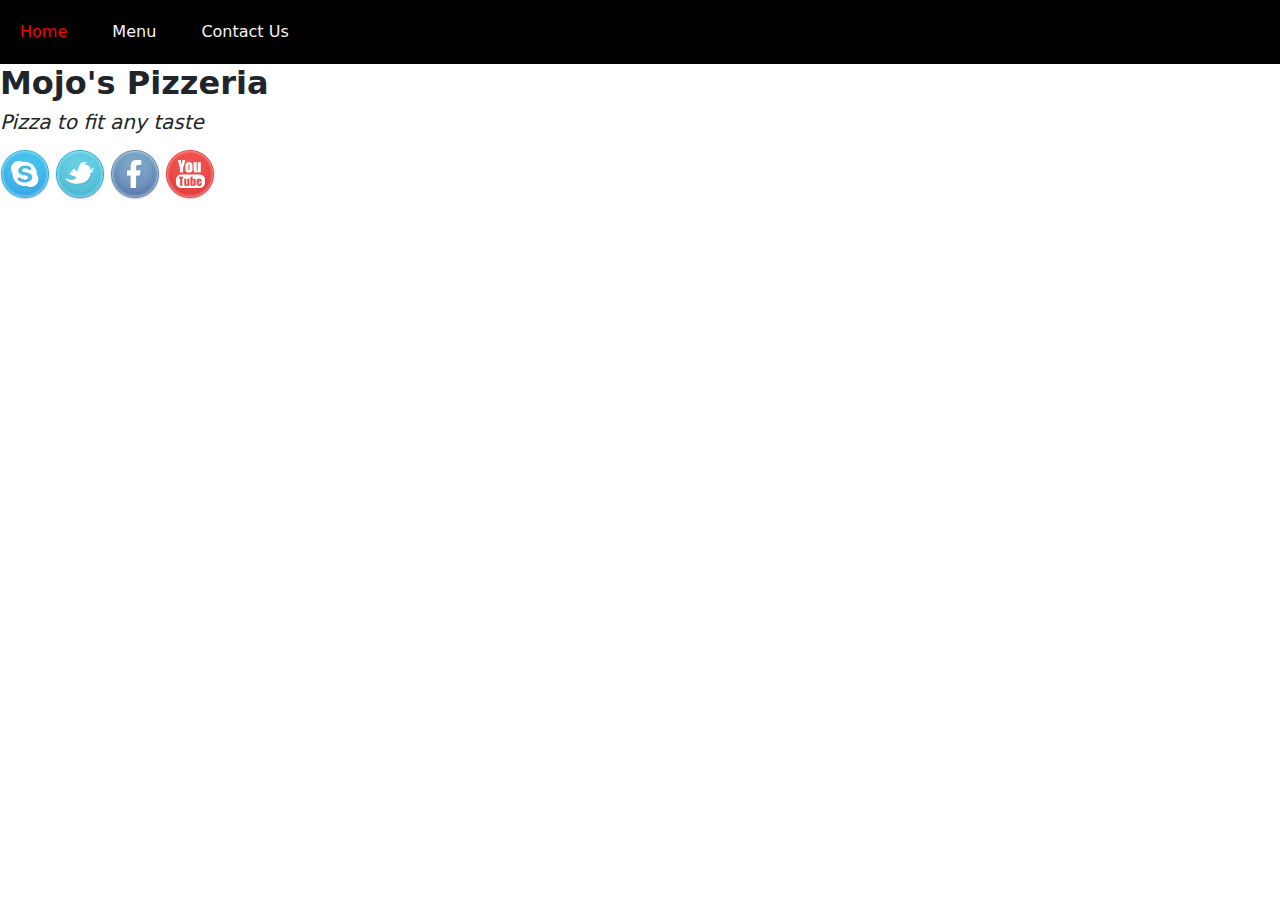
==== index.html @ bee9d0db "added styling to body,header and nav" ====
<!DOCTYPE html>
<html lang="en">
<head>
    <meta charset="UTF-8">
    <meta http-equiv="X-UA-Compatible" content="IE=edge">
    <meta name="viewport" content="width=device-width, initial-scale=1.0">
    <title>Document</title>
    <link rel="stylesheet" href="https://cdn.jsdelivr.net/npm/bootstrap@5.1.3/dist/css/bootstrap.min.css">
    <link rel="stylesheet" href="./css/style.css" type="text/css"/>
    <script src="https://code.jquery.com/jquery-3.5.0.js"></script>
    <script srcript src="js/main.js"></script>

</head>
<body>
    <div class="Nav">
        <a href="index.html">Home</a>
        <a href="Menu.html">Menu</a>
        <a href="contact.html">Contact Us</a>
    </div>
    </div>
    <div class="Home">
        <div class="row"> 
           <div class="h1">
      <h2><strong>Mojo's Pizzeria</strong></h2>
      <h5><em>Pizza to fit any taste</em></h5>
      </div>
  </div>
  </div>
  <div class="footer">
    <footer>
     <a href=""><img src=" images/social icons/skype.png" alt=""></a>
       <a href=""><img src="images/social icons/twitter.png" alt=""></a>
       <a href=""><img src="images/social icons/facebook.png" alt=""></a>
      <a href=""><img src=" images/social icons/you_tube.png" alt=""></a>
  </footer>
</body>
</html>
---- css/style.css ----
body {
    
    background-attachment: fixed;
    box-sizing:border-box;

}
.header {
    background-color: black;
    margin: 1px;
    padding:15px;
    text-align: center;
    color:whitesmoke;
}

.Nav {
     overflow: hidden;
     background-color: black;
     
     
     
}
.Nav a {
    background-color: black;
    text-align: center;
    display: inline-block;
    padding:20px;
    margin:0px;
    text-decoration: none;
    color:whitesmoke;
}
.Nav a:hover {
     color: red;
}
.row:after {
    content: "";
    display:table;
    clear:both;
}
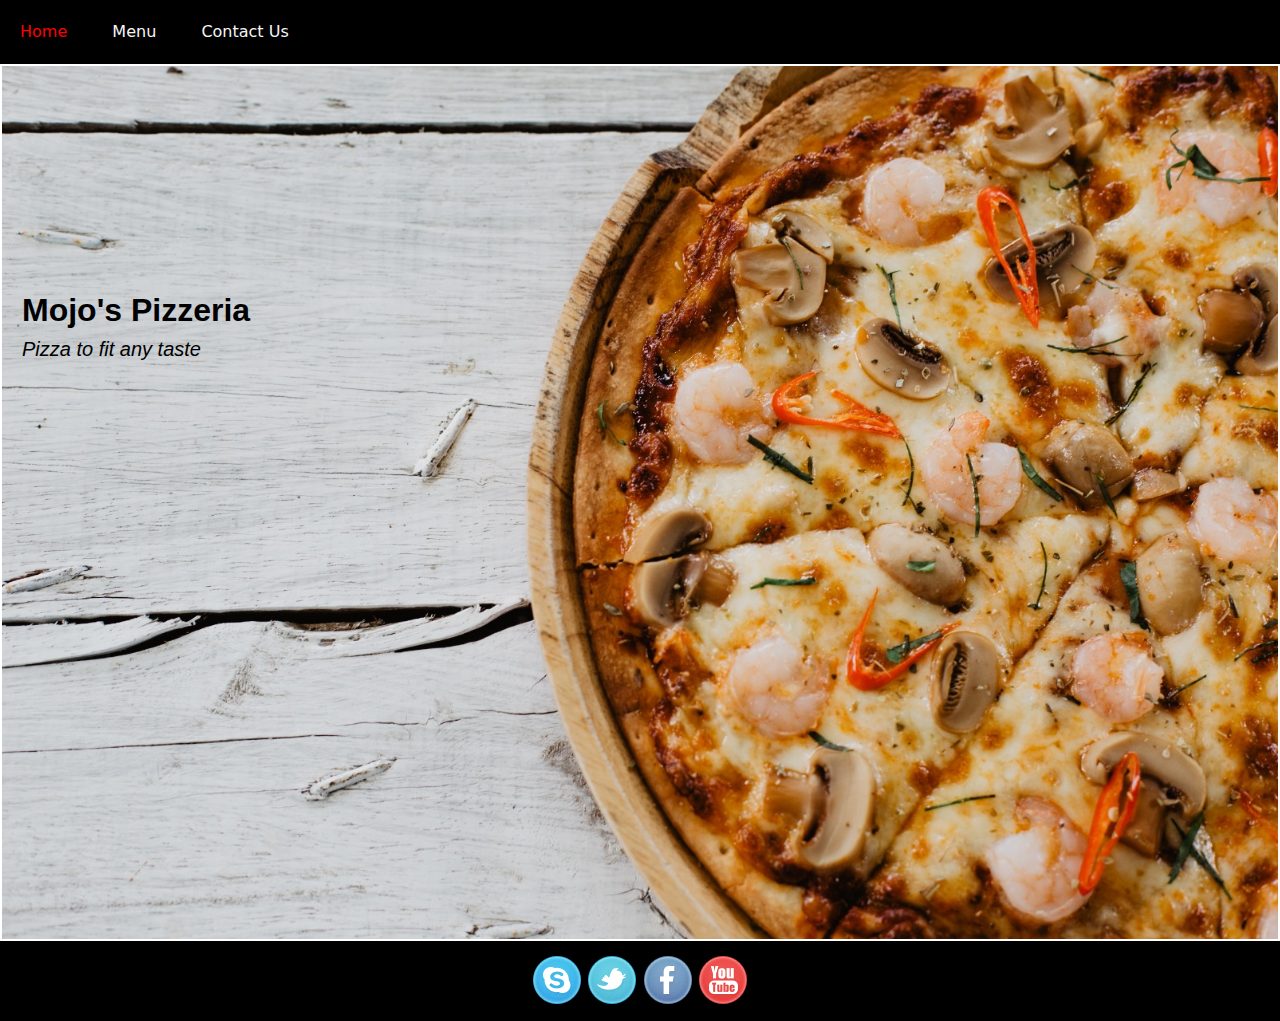
==== commit aecfcaa8: "added index" ====
--- a/index.html
+++ b/index.html
@@ -18,7 +18,7 @@
         <a href="contact.html">Contact Us</a>
     </div>
     </div>
-    <div class="Home">
+    <div class="index">
         <div class="row"> 
            <div class="h1">
       <h2><strong>Mojo's Pizzeria</strong></h2>
--- a/css/style.css
+++ b/css/style.css
@@ -35,4 +35,125 @@
     content: "";
     display:table;
     clear:both;
-}+}
+.index {
+    background-image: url('../images/pizza.jpeg');
+    background-size: cover;
+    padding-top: 16%;
+    color: #fff;
+    height: 97vh;
+    font-family:'Lucida Sans', 'Lucida Sans Regular', 'Lucida Grande', 'Lucida Sans Unicode', Geneva, Verdana, sans-serif;
+    margin:2px;
+} 
+     .h1,.h4 {
+         margin: 20px;
+        font-family:-apple-system, BlinkMacSystemFont, 'Segoe UI', Roboto, Oxygen, Ubuntu, Cantarell, 'Open Sans', 'Helvetica Neue', sans-serif;
+        color:black;
+        text-align: left;
+          
+
+ }
+     .h2 {
+
+        text-align:center;
+        margin-top:5px;
+        color:white;
+    } */
+      .col {
+
+        margin-top:140px;
+        
+      }
+       .card-body {
+           margin:5px;
+           padding:10px ;
+       }
+       .card h-50 {
+        margin:20px;
+        padding:20px;
+        background-image: url ('images/pepperoni.jpg ')
+    }
+    .card-img-top {
+        margin:10px;
+        padding:10px;
+    }
+     .footer {
+        background-color:black;
+        width:100%;
+        padding:15px;
+        text-align: center;
+        color:white;
+        
+    }
+    #order {
+        background-color:black;
+        color: white;
+        float:left;
+        
+        background-repeat: no-repeat;
+    } 
+
+     #alert {
+        padding:0;
+    }
+    #size {
+        margin:20px;
+        text-align: left;
+    }
+    #name {
+        align-items: left;
+    }
+    .btn {
+        color:3px solid black;
+        background-color: grey;
+        
+    } 
+
+      #alert {
+     padding-top: 5%;
+     font-size: 22px;
+     padding-right: 8%;
+     padding-left: 5%;
+     color: black;
+     margin-right:10px;
+   }  
+
+     #selected {
+       margin:15px;
+       padding:5px;
+       
+
+   } 
+   #your-selections {
+    margin:1px;
+
+ }
+
+
+ .btn {
+     color:black;
+ }  
+
+   .contact {
+   background-image:url('../images/images (16).jpeg');
+   background-size: cover;
+   width: 100%;
+   height:100vh;
+   color:white;
+   }
+   form input{
+       width:48%;
+     }
+     form input, form textarea{
+       background: transparent;
+       border: 2px solid white;
+       color: white;
+       padding: 9px;
+     }
+     form textarea{
+       margin-top: 10px;
+       width:100%;
+     }
+       .h3 {
+           text-align:center;
+       }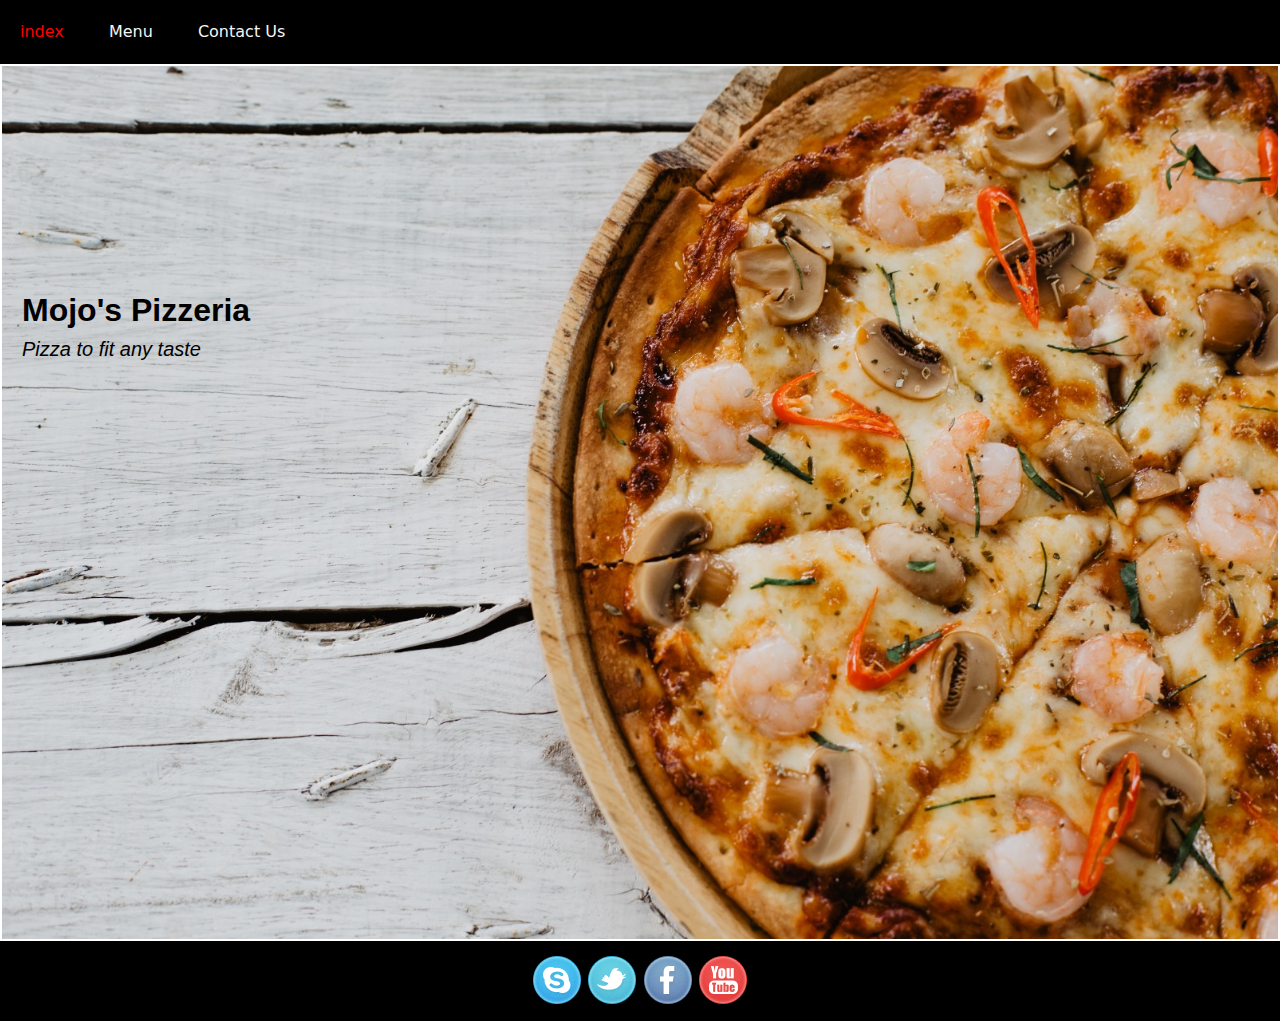
==== commit e0dac5e9: "added index" ====
--- a/index.html
+++ b/index.html
@@ -13,7 +13,7 @@
 </head>
 <body>
     <div class="Nav">
-        <a href="index.html">Home</a>
+        <a href="index.html">index</a>
         <a href="Menu.html">Menu</a>
         <a href="contact.html">Contact Us</a>
     </div>
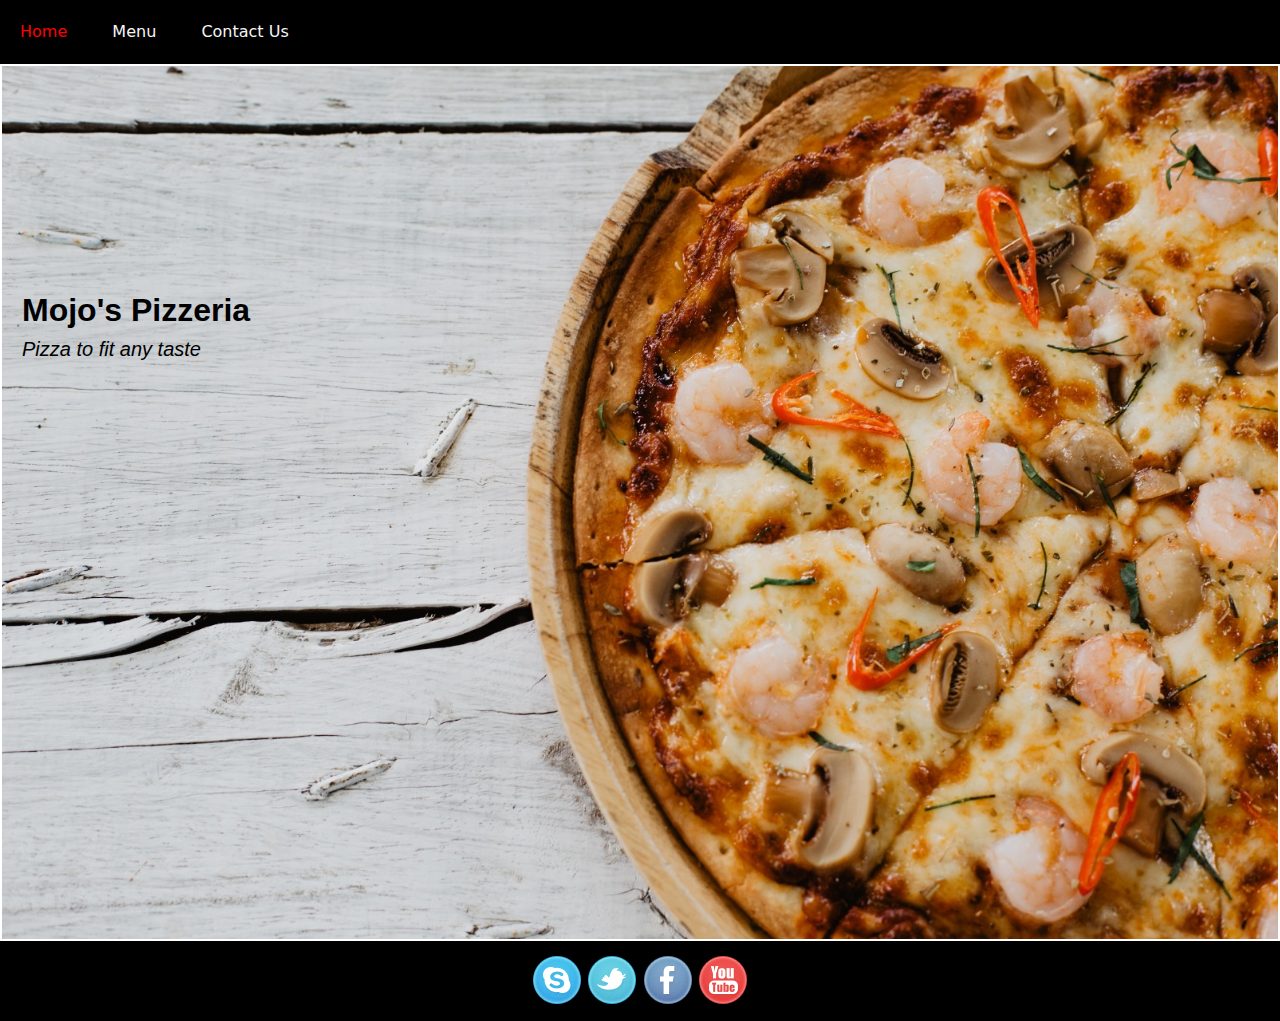
==== commit 7eb9ff30: "added modifications on index" ====
--- a/index.html
+++ b/index.html
@@ -13,7 +13,7 @@
 </head>
 <body>
     <div class="Nav">
-        <a href="index.html">index</a>
+        <a href="index.html">Home</a>
         <a href="Menu.html">Menu</a>
         <a href="contact.html">Contact Us</a>
     </div>
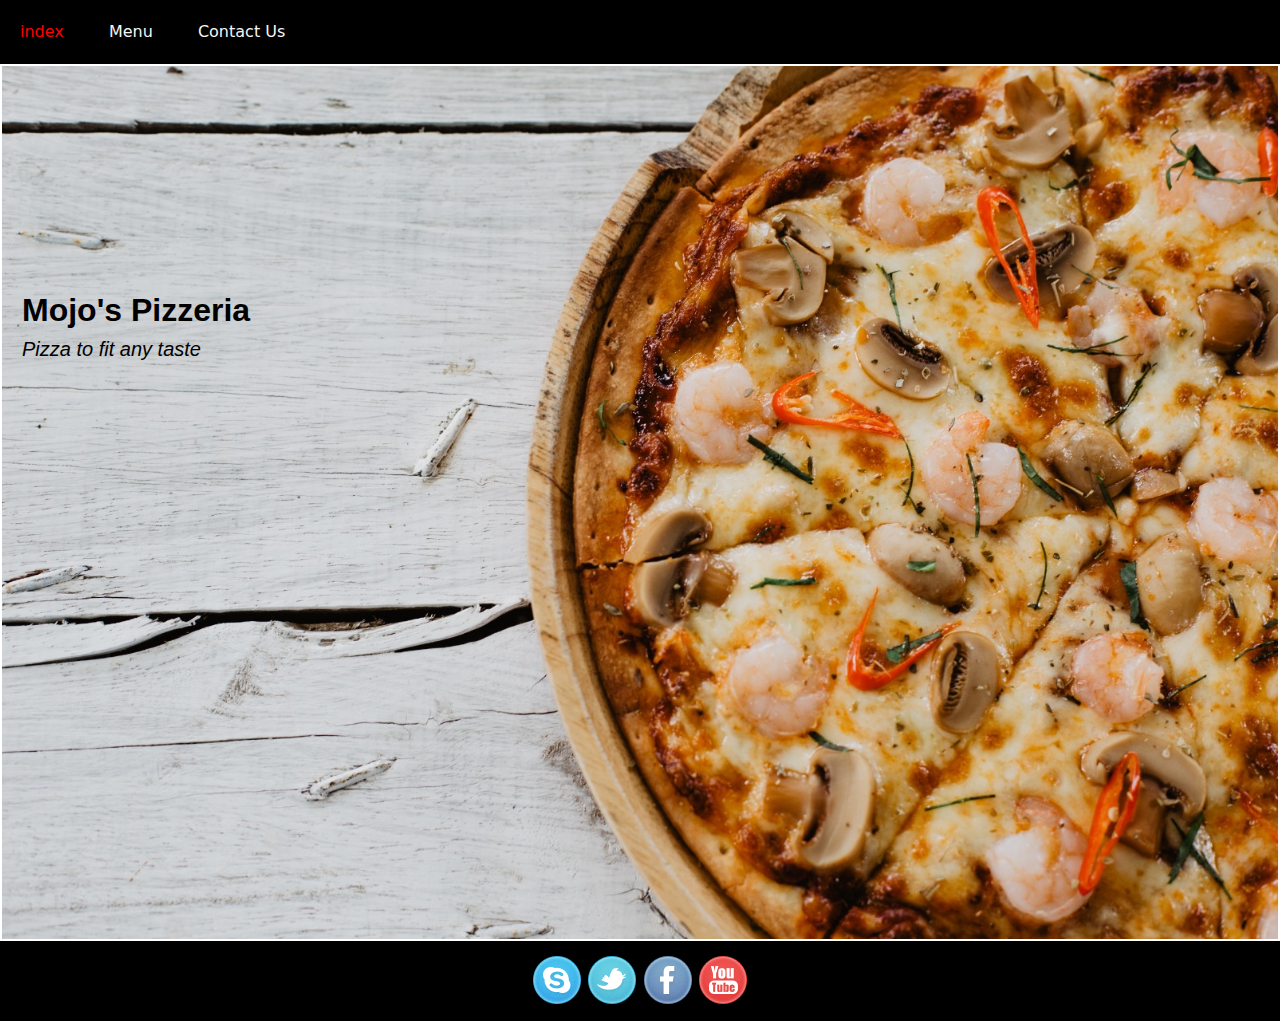
==== commit 4b85be1d: "added index" ====
--- a/index.html
+++ b/index.html
@@ -13,7 +13,7 @@
 </head>
 <body>
     <div class="Nav">
-        <a href="index.html">Home</a>
+        <a href="index.html">index</a>
         <a href="Menu.html">Menu</a>
         <a href="contact.html">Contact Us</a>
     </div>
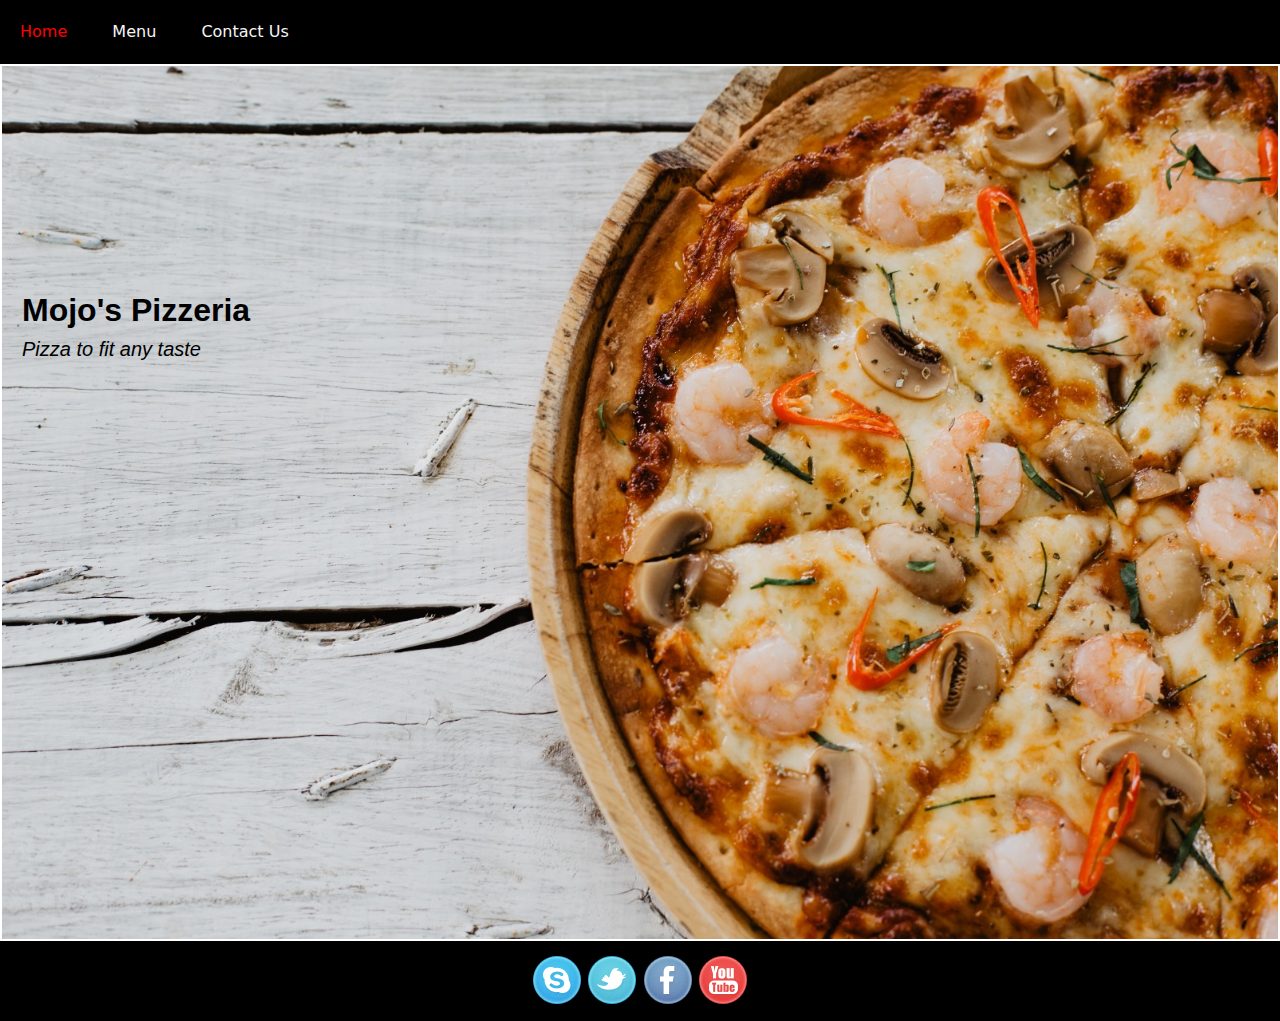
==== commit 831958bd: "added home" ====
--- a/index.html
+++ b/index.html
@@ -12,15 +12,18 @@
 
 </head>
 <body>
+    <!-- <div class="index">
+        <div class="row">
+            <div class="h1"> -->
     <div class="Nav">
-        <a href="index.html">index</a>
+        <a href="index.html">Home</a>
         <a href="Menu.html">Menu</a>
         <a href="contact.html">Contact Us</a>
     </div>
     </div>
-    <div class="index">
+     <div class="index">
         <div class="row"> 
-           <div class="h1">
+           <div class="h1"> 
       <h2><strong>Mojo's Pizzeria</strong></h2>
       <h5><em>Pizza to fit any taste</em></h5>
       </div>
--- a/css/style.css
+++ b/css/style.css
@@ -36,7 +36,7 @@
     display:table;
     clear:both;
 }
-.index {
+.index{
     background-image: url('../images/pizza.jpeg');
     background-size: cover;
     padding-top: 16%;
